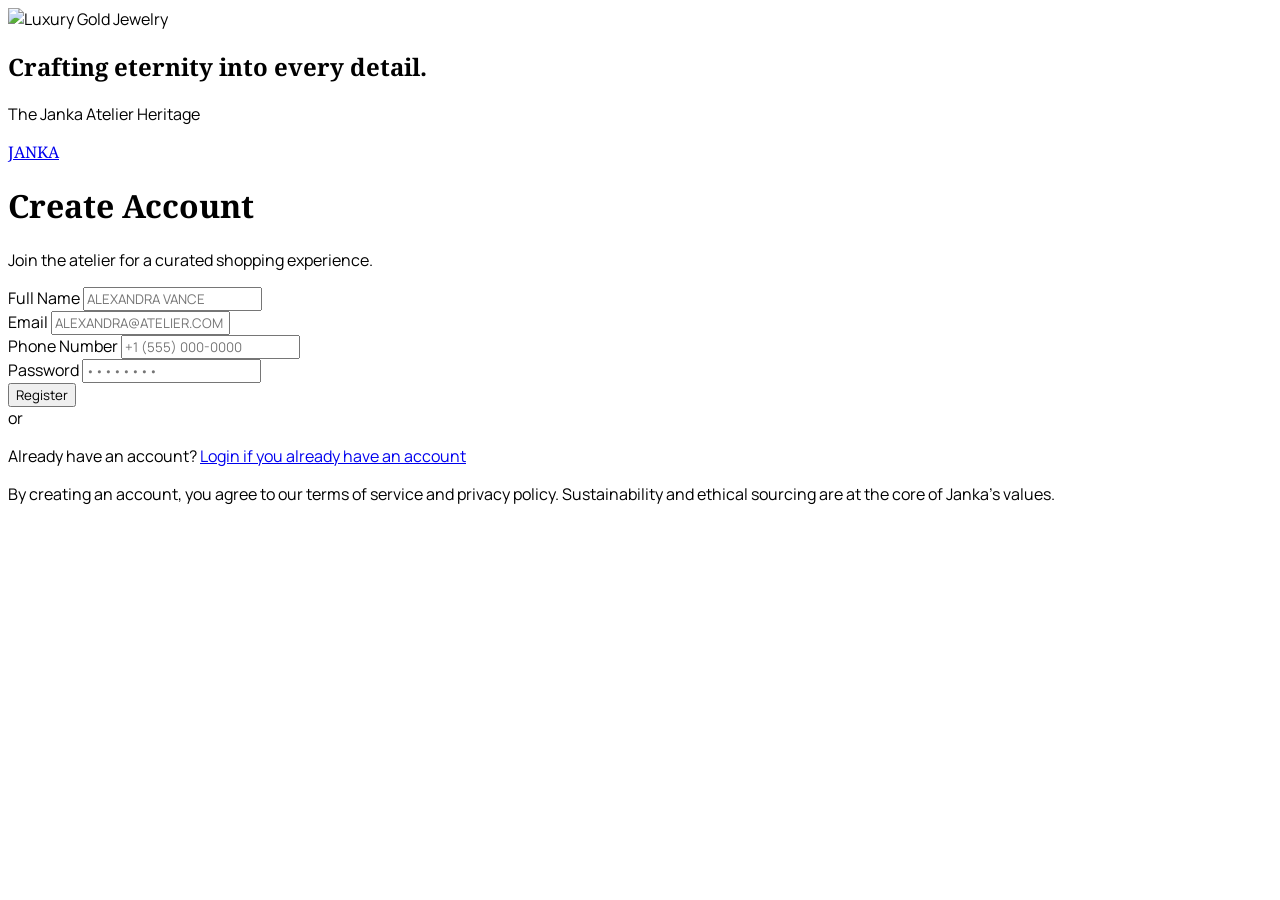
==== REGISTER.html @ 985dff50 "added homepage,catalogue,register" ====
<!DOCTYPE html>

<html class="light" lang="en"><head>
<meta charset="utf-8"/>
<meta content="width=device-width, initial-scale=1.0" name="viewport"/>
<title>JANKA | Register</title>
<script src="https://cdn.tailwindcss.com?plugins=forms,container-queries"></script>
<link href="https://fonts.googleapis.com/css2?family=Noto+Serif:wght@300;400;600&amp;family=Manrope:wght@200;300;400;500;600&amp;display=swap" rel="stylesheet"/>
<link href="https://fonts.googleapis.com/css2?family=Material+Symbols+Outlined:wght,FILL@100..700,0..1&amp;display=swap" rel="stylesheet"/>
<link href="https://fonts.googleapis.com/css2?family=Material+Symbols+Outlined:wght,FILL@100..700,0..1&amp;display=swap" rel="stylesheet"/>
<script id="tailwind-config">
      tailwind.config = {
        darkMode: "class",
        theme: {
          extend: {
            colors: {
              "surface-tint": "#735c00",
              "inverse-primary": "#e9c349",
              "on-error-container": "#93000a",
              "surface-container-highest": "#e5e2e1",
              "secondary-container": "#e2dfde",
              "primary-container": "#d4af37",
              "primary": "#735c00",
              "surface-variant": "#e5e2e1",
              "secondary-fixed-dim": "#c8c6c5",
              "primary-fixed": "#ffe088",
              "surface-container-high": "#eae7e7",
              "surface": "#fcf9f8",
              "error": "#ba1a1a",
              "tertiary-fixed-dim": "#e3c37b",
              "primary-fixed-dim": "#e9c349",
              "error-container": "#ffdad6",
              "on-background": "#1c1b1b",
              "on-surface-variant": "#4d4635",
              "on-error": "#ffffff",
              "surface-container-lowest": "#ffffff",
              "secondary": "#5f5e5e",
              "surface-dim": "#dcd9d9",
              "tertiary-fixed": "#ffdf9a",
              "on-surface": "#1c1b1b",
              "on-primary": "#ffffff",
              "outline": "#7f7663",
              "on-secondary": "#ffffff",
              "surface-container": "#f0eded",
              "on-primary-fixed": "#241a00",
              "inverse-on-surface": "#f3f0ef",
              "on-secondary-container": "#636262",
              "on-tertiary-fixed": "#251a00",
              "on-primary-fixed-variant": "#574500",
              "on-tertiary": "#ffffff",
              "tertiary": "#735b1e",
              "surface-bright": "#fcf9f8",
              "background": "#fcf9f8",
              "on-tertiary-fixed-variant": "#594405",
              "on-primary-container": "#554300",
              "on-secondary-fixed-variant": "#474746",
              "inverse-surface": "#313030",
              "secondary-fixed": "#e5e2e1",
              "outline-variant": "#d0c5af",
              "surface-container-low": "#f6f3f2",
              "on-tertiary-container": "#574204",
              "on-secondary-fixed": "#1c1b1b",
              "tertiary-container": "#ceaf69"
            },
            fontFamily: {
              "headline": ["Noto Serif"],
              "body": ["Manrope"],
              "label": ["Manrope"]
            },
            borderRadius: {"DEFAULT": "0px", "lg": "0px", "xl": "0px", "full": "9999px"},
          },
        },
      }
    </script>
<style>
        .material-symbols-outlined {
            font-variation-settings: 'FILL' 0, 'wght' 300, 'GRAD' 0, 'opsz' 24;
        }
        .noto-serif { font-family: 'Noto Serif', serif; }
        .manrope { font-family: 'Manrope', sans-serif; }
    </style>
</head>
<body class="bg-background text-on-background manrope selection:bg-primary-container selection:text-on-primary-container">
<!-- Suppressed Shell: Registration is a focused journey. No TopNavBar or Footer as per instructions. -->
<main class="min-h-screen flex items-center justify-center lg:p-12 md:p-8 p-4">
<div class="w-full max-w-[1400px] flex flex-col md:flex-row bg-surface-container-lowest shadow-sm overflow-hidden">
<!-- Left Side: Editorial Image -->
<div class="relative hidden lg:block w-1/2 min-h-[800px] bg-surface-container-low">
<img alt="Luxury Gold Jewelry" class="absolute inset-0 w-full h-full object-cover" data-alt="A macro close-up of a handcrafted 18k yellow gold ring with a sparkling diamond, resting on a clean white textured fabric in soft natural light" src="https://lh3.googleusercontent.com/aida-public/[base64]"/>
<div class="absolute inset-0 bg-on-background/5"></div>
<div class="absolute bottom-12 left-12 right-12">
<h2 class="noto-serif text-4xl font-light text-on-background tracking-tighter mb-4 leading-tight">Crafting eternity into every detail.</h2>
<p class="manrope text-xs uppercase tracking-[0.2em] text-on-surface/60">The Janka Atelier Heritage</p>
</div>
</div>
<!-- Right Side: Registration Form -->
<div class="w-full lg:w-1/2 flex flex-col justify-center px-8 py-16 md:px-16 lg:px-24 bg-surface">
<!-- Brand Anchor -->
<div class="mb-16">
<a class="noto-serif text-3xl font-light tracking-widest text-on-background" href="/">JANKA</a>
</div>
<div class="max-w-md w-full">
<header class="mb-12">
<h1 class="noto-serif text-3xl font-normal text-on-background mb-2">Create Account</h1>
<p class="manrope text-on-surface-variant/70 text-sm font-light">Join the atelier for a curated shopping experience.</p>
</header>
<form class="space-y-8">
<!-- Name Field -->
<div class="group border-b border-outline-variant/30 focus-within:border-primary transition-colors duration-300">
<label class="manrope text-[10px] uppercase tracking-widest text-on-surface/50" for="full_name">Full Name</label>
<input class="w-full bg-transparent border-none px-0 py-2 focus:ring-0 manrope text-sm font-light placeholder:text-outline-variant/50" id="full_name" name="full_name" placeholder="ALEXANDRA VANCE" type="text"/>
</div>
<!-- Email Field -->
<div class="group border-b border-outline-variant/30 focus-within:border-primary transition-colors duration-300">
<label class="manrope text-[10px] uppercase tracking-widest text-on-surface/50" for="email">Email</label>
<input class="w-full bg-transparent border-none px-0 py-2 focus:ring-0 manrope text-sm font-light placeholder:text-outline-variant/50" id="email" name="email" placeholder="ALEXANDRA@ATELIER.COM" type="email"/>
</div>
<!-- Phone Field -->
<div class="group border-b border-outline-variant/30 focus-within:border-primary transition-colors duration-300">
<label class="manrope text-[10px] uppercase tracking-widest text-on-surface/50" for="phone">Phone Number</label>
<input class="w-full bg-transparent border-none px-0 py-2 focus:ring-0 manrope text-sm font-light placeholder:text-outline-variant/50" id="phone" name="phone" placeholder="+1 (555) 000-0000" type="tel"/>
</div>
<!-- Password Field -->
<div class="group border-b border-outline-variant/30 focus-within:border-primary transition-colors duration-300">
<label class="manrope text-[10px] uppercase tracking-widest text-on-surface/50" for="password">Password</label>
<input class="w-full bg-transparent border-none px-0 py-2 focus:ring-0 manrope text-sm font-light placeholder:text-outline-variant/50" id="password" name="password" placeholder="••••••••" type="password"/>
</div>
<!-- Submit Section -->
<div class="pt-6 space-y-6">
<button class="w-full py-4 bg-gradient-to-r from-primary to-primary-container text-on-primary manrope text-xs uppercase tracking-[0.2em] font-semibold hover:opacity-90 active:scale-[0.98] transition-all duration-300" type="submit">
                                Register
                            </button>
<div class="flex items-center gap-4">
<div class="h-[1px] flex-1 bg-outline-variant/20"></div>
<span class="manrope text-[10px] text-on-surface/40 uppercase tracking-widest">or</span>
<div class="h-[1px] flex-1 bg-outline-variant/20"></div>
</div>
<div class="text-center">
<p class="manrope text-xs text-on-surface-variant font-light">
                                    Already have an account? 
                                    <a class="text-primary font-medium hover:underline underline-offset-4 ml-1" href="/login">Login if you already have an account</a>
</p>
</div>
</div>
</form>
<!-- Footer Note -->
<footer class="mt-20 pt-8 border-t border-outline-variant/10">
<p class="manrope text-[9px] uppercase tracking-widest text-on-surface/30 leading-relaxed">
                            By creating an account, you agree to our terms of service and privacy policy. 
                            Sustainability and ethical sourcing are at the core of Janka's values.
                        </p>
</footer>
</div>
</div>
</div>
</main>
<!-- Background Decorative Gradient -->
<div class="fixed inset-0 -z-10 bg-surface pointer-events-none overflow-hidden">
<div class="absolute -top-[10%] -left-[10%] w-[40%] h-[40%] bg-primary/5 blur-[120px]"></div>
<div class="absolute -bottom-[10%] -right-[10%] w-[30%] h-[30%] bg-primary-container/10 blur-[100px]"></div>
</div>
</body></html>
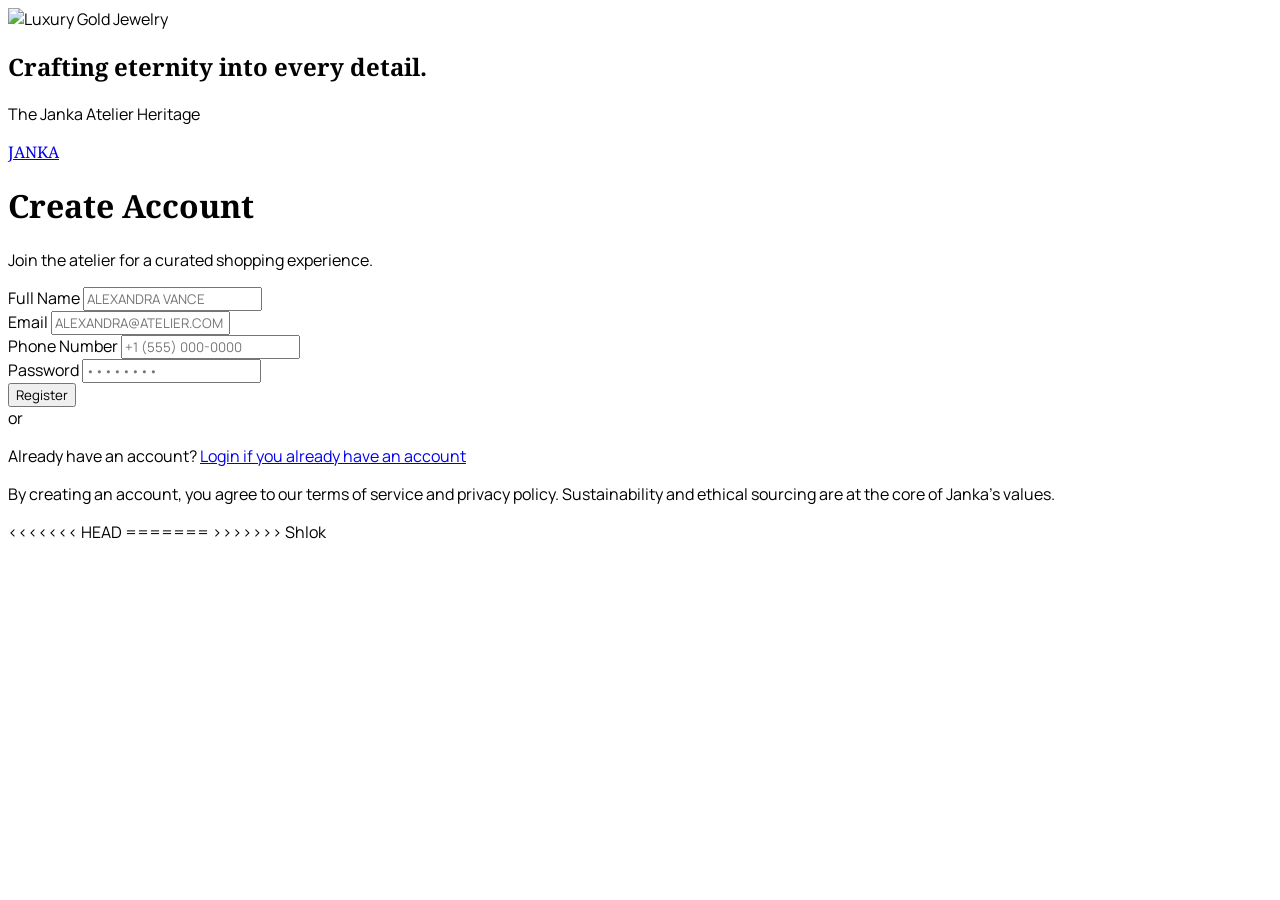
==== commit 754aca4f: "chore: resolve merge conflict and sync to main branch" ====
--- a/REGISTER.html
+++ b/REGISTER.html
@@ -159,4 +159,10 @@
 <div class="absolute -top-[10%] -left-[10%] w-[40%] h-[40%] bg-primary/5 blur-[120px]"></div>
 <div class="absolute -bottom-[10%] -right-[10%] w-[30%] h-[30%] bg-primary-container/10 blur-[100px]"></div>
 </div>
+<<<<<<< HEAD
+=======
+<!-- Scripts -->
+<script src="js/main.js"></script>
+<script src="js/form-validation.js"></script>
+>>>>>>> Shlok
 </body></html>
